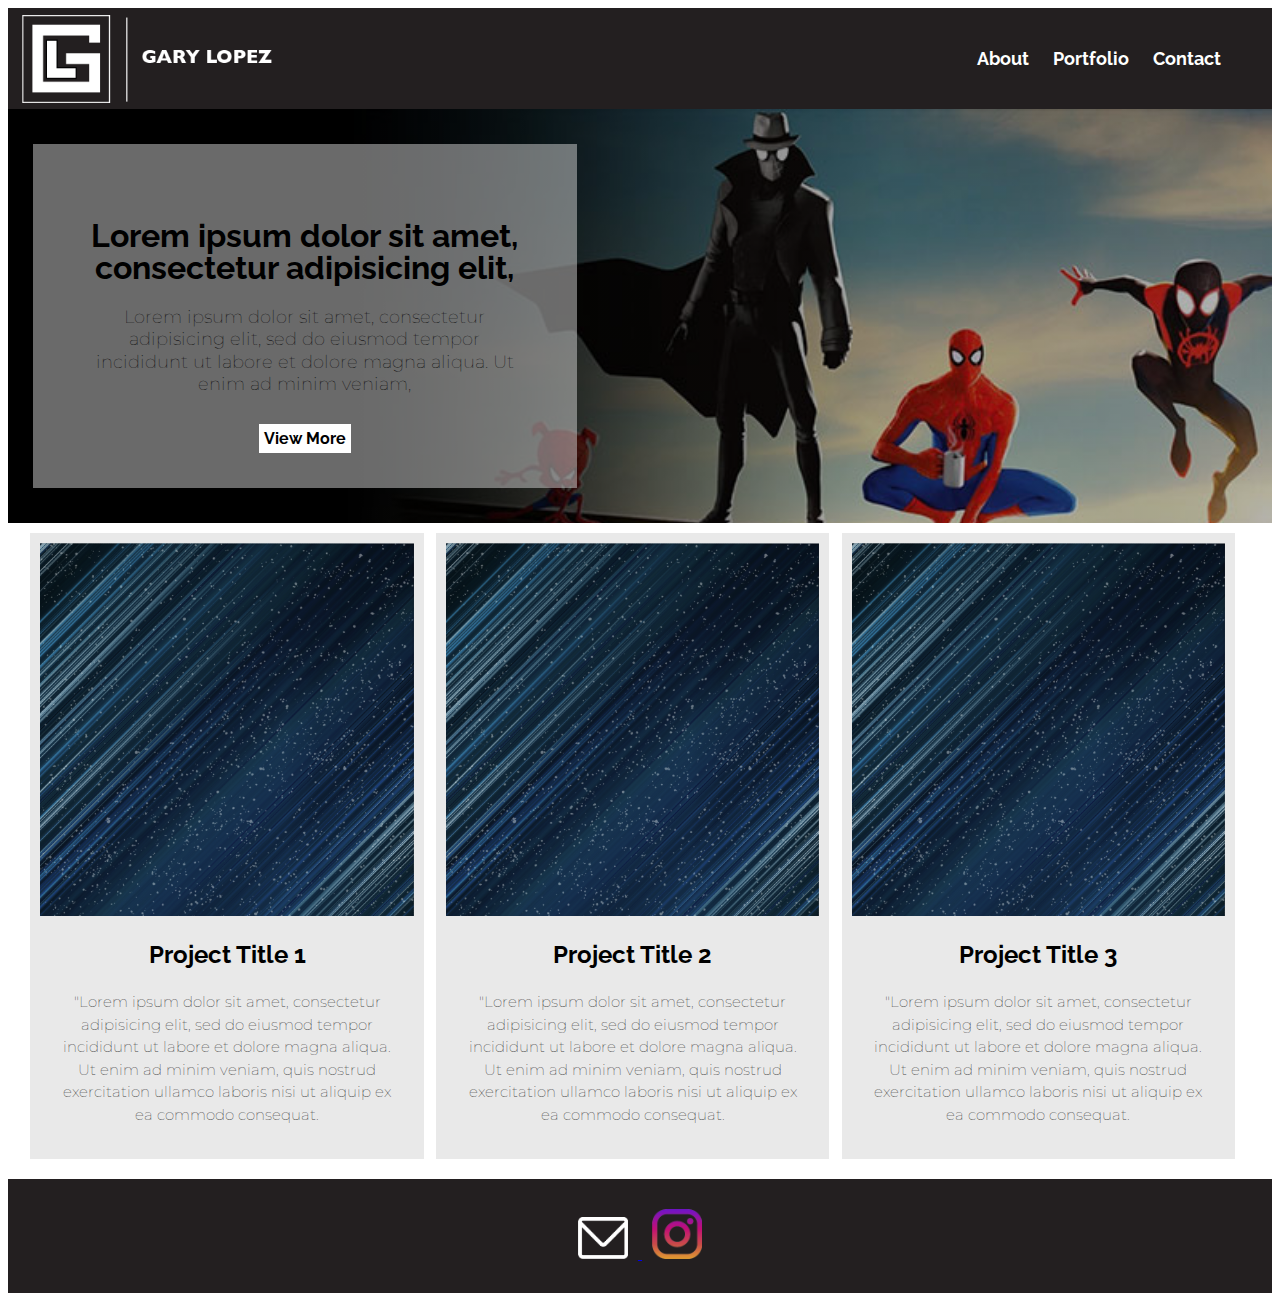
==== unit_5/index.html @ 454a7e5f "semantic tags" ====
<!DOCTYPE html>

<html>

<head>
	<link rel="stylesheet" type="text/css" href="css/stylesheet.css">
	<title>Gary Lopez Design</title>
</head>

<body>

	<nav>
		<a id="logo" href="index.html">
				<img src="images/logo_name.png" alt="G L square logo" title="logo">
		</a>
		<a href="#">About</a>
		<a href="#">Portfolio</a>
		<a href="#">Contact</a>
	</nav>

	<section class="project_bg">
		<div class="project">
			<h1 class="project_title">
			Lorem ipsum dolor sit amet, consectetur adipisicing elit,
			</h1>
			<p class="project_description">Lorem ipsum dolor sit amet, consectetur adipisicing elit, sed do eiusmod tempor incididunt ut labore et dolore magna aliqua. Ut enim ad minim veniam,
			</p>
			<a id="cta" href="#">View More</a>
		</div>
	</section>

	<section class="features">
		<div class="columns">
			<img src="images/streaks.png" alt="feature cover 1" title="feature cover 1">
			<h2 class="feature_title">Project Title 1</h2>
			<p class="feature_description">"Lorem ipsum dolor sit amet, consectetur adipisicing elit, sed do eiusmod
			tempor incididunt ut labore et dolore magna aliqua. Ut enim ad minim veniam, quis nostrud exercitation ullamco laboris nisi ut aliquip ex ea commodo consequat.</p>
		</div>

		<div class="columns">
			<img src="images/streaks.png" alt="feature cover 2" title="feature cover 2">
			<h2 class="feature_title">Project Title 2</h2>
			<p class="feature_description">"Lorem ipsum dolor sit amet, consectetur adipisicing elit, sed do eiusmod
			tempor incididunt ut labore et dolore magna aliqua. Ut enim ad minim veniam, quis nostrud exercitation ullamco laboris nisi ut aliquip ex ea commodo consequat.</p>
		</div>

		<div class="columns">
			<img src="images/streaks.png" alt="feature cover 3" title="feature cover 3">
			<h2 class="feature_title">Project Title 3</h2>
			<p class="feature_description">"Lorem ipsum dolor sit amet, consectetur adipisicing elit, sed do eiusmod
			tempor incididunt ut labore et dolore magna aliqua. Ut enim ad minim veniam, quis nostrud exercitation ullamco laboris nisi ut aliquip ex ea commodo consequat.</p>
		</div>

	</section>

	<footer>
		<a href="mailto:gary.alexander.lopez@gmail.com?">
			<img src="images/email_icon.png" alt="email icon" title="email icon">
		</a>
		<a href="#">
			<img src="images/ig_icon.png" alt="instagram icon" title="instagram icon">
		</a>
	</footer>


</body>

</html>
---- unit_5/css/stylesheet.css ----
@import url('https://fonts.googleapis.com/css?family=Montserrat|Raleway&display=swap');

nav {
	background: #231f20;
	text-align: right;
	padding: 40px 41px;
}

nav a {
	font-family: 'Raleway', sans-serif;
	font-weight: bolder;
	font-size: 18px;
	text-decoration: none;
	color: #ffffff;
	margin-right: 10px;
	margin-left: 10px;
}

#logo img{
	float: left;
	width: 250px;
	position: absolute;
	top: 15px;
	left: 22px;
}

.project_bg {
	background-image: linear-gradient(to right, rgba(0,0,0,.55), rgba(0,0,0,0)), url("images/spiderverse_edited.jpg");
	background-size: 1920px;
	background-repeat: no-repeat;
	padding: 10px 0;
}

.project_title {
	font-family: 'Raleway', sans-serif;
	font-weight: bolder;
	font-size: 32px;
	line-height: 1em;
}

.project_description {
	font-family: 'Montserrat', sans-serif;
	font-size: 18px;
	font-weight: lighter;
	line-height: 1.25em;
}

.project {
	background-color: rgba(211,211,211,.5);
	margin: 25px;
	margin-right: 55%;
	padding: 55px;
	text-align: center;
}

#cta {
	background: white;
	font-family: 'Raleway', sans-serif;
	font-weight: bolder;
	text-decoration: none;
	color: #000000;
	margin: 10px;
	padding: 5px;
	position: relative; top: 15px;

}

.columns {
	background-color: rgba(211,211,211,.5);
	float: left;
	width: 30%;
	padding: 10px 10px;
	/*height: 300px;*/
	margin-left: 1%;
}

.features {
	display: table;
	margin: 10px;
}

.columns img {
	width: 100%;
}

.feature_title {
	font-family: 'Raleway', sans-serif;
	font-weight: bolder;
	font-size: 24px;
	text-align: center;
}

.feature_description {
	font-family: "Montserrat", sans-serif;
	font-weight: lighter;
	font-size: 15px;
	line-height: 1.5em;
	margin: 1.5em;
	text-align: center;
}

footer {
	background: #231f20;
	padding: 30px 31px;
	text-align: center;
	margin-top: 20px;
}

footer img{
	width: 50px;
	margin-right: 10px;
	margin-left: 10px;
}
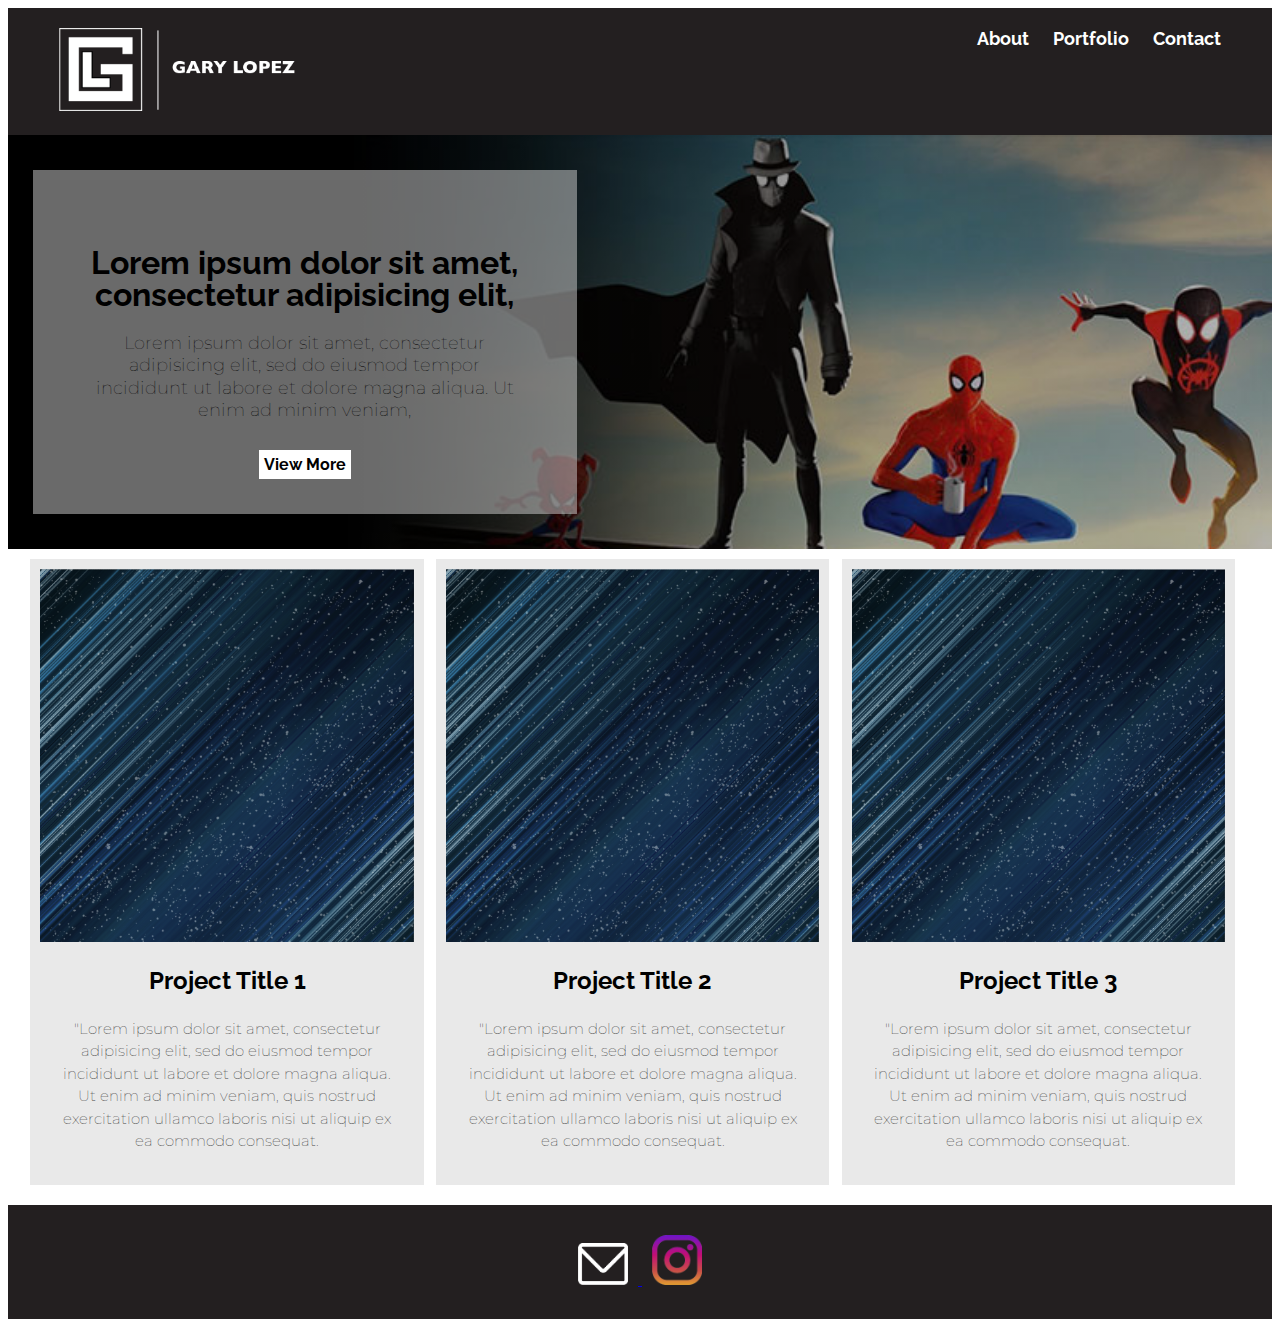
==== commit dac472a2: "responsive wireframe" ====
--- a/unit_5/index.html
+++ b/unit_5/index.html
@@ -9,7 +9,7 @@
 
 <body>
 
-	<nav>
+	<nav class="clearfix">
 		<a id="logo" href="index.html">
 				<img src="images/logo_name.png" alt="G L square logo" title="logo">
 		</a>
--- a/unit_5/css/stylesheet.css
+++ b/unit_5/css/stylesheet.css
@@ -1,9 +1,10 @@
 @import url('https://fonts.googleapis.com/css?family=Montserrat|Raleway&display=swap');
+
 
 nav {
 	background: #231f20;
 	text-align: right;
-	padding: 40px 41px;
+	padding: 20px 41px;
 }
 
 nav a {
@@ -13,15 +14,16 @@
 	text-decoration: none;
 	color: #ffffff;
 	margin-right: 10px;
-	margin-left: 10px;
+	margin-left: 10px
 }
 
-#logo img{
+#logo {
 	float: left;
-	width: 250px;
-	position: absolute;
-	top: 15px;
-	left: 22px;
+	width: 20%;
+}
+
+#logo img {
+	width: 100%;q
 }
 
 .project_bg {
@@ -111,3 +113,15 @@
 	margin-right: 10px;
 	margin-left: 10px;
 }
+
+.clearfix:after { 
+	visibility: hidden;
+	display: block;
+	font-size: 0;
+	content: "";
+	clear: both;
+	height: 0;
+}
+
+
+
